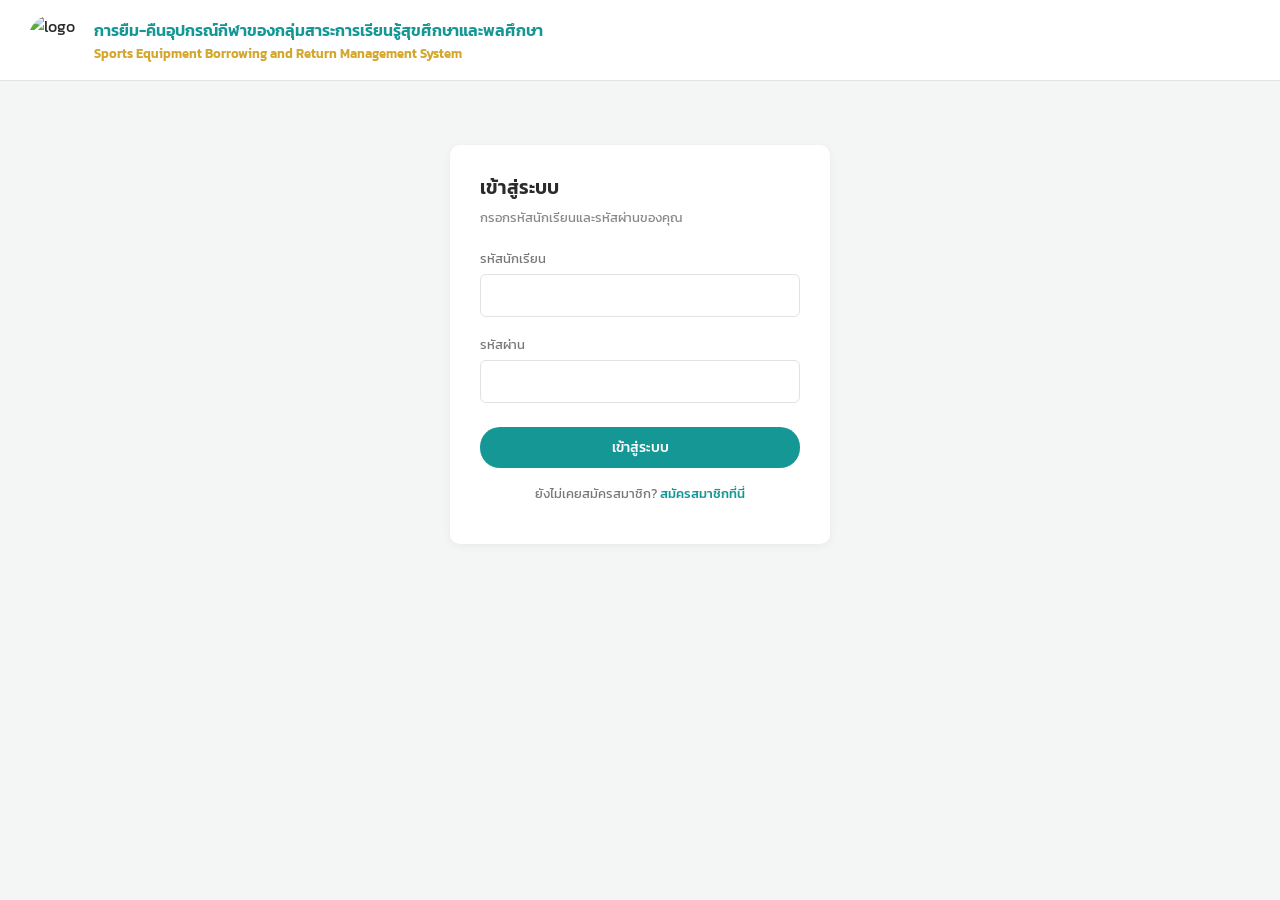
==== account-settings.html @ 096de62b "Add files via upload" ====
<!DOCTYPE html>
<html lang="th">
<head>
<meta charset="UTF-8">
<meta name="viewport" content="width=device-width, initial-scale=1.0">
<title>ตั้งค่าบัญชี - ระบบยืม-คืนอุปกรณ์กีฬา</title>
<link href="https://fonts.googleapis.com/css2?family=Kanit:wght@400;500;600;700&display=swap" rel="stylesheet">
<link rel="stylesheet" href="style.css">
</head>
<body>

  <header class="topbar">
    <div class="brand">
      <img src="images/LOGO-SSP.png" alt="logo" class="logo-img">

      <div class="brand-text">
        <p class="th">การยืม-คืนอุปกรณ์กีฬาของกลุ่มสาระการเรียนรู้สุขศึกษาและพลศึกษา</p>
        <p class="en">Sports Equipment Borrowing and Return Management System</p>
      </div>
    </div>

    <div class="profile" id="profileToggle">
      <div class="avatar">
        <svg viewBox="0 0 24 24" fill="currentColor"><path d="M12 12c2.7 0 4.9-2.2 4.9-4.9S14.7 2.2 12 2.2 7.1 4.4 7.1 7.1 9.3 12 12 12zm0 2.5c-3.3 0-9.8 1.6-9.8 4.9v2.4h19.6v-2.4c0-3.3-6.5-4.9-9.8-4.9z"/></svg>
      </div>
      <svg class="chevron" viewBox="0 0 24 24" fill="none" stroke="currentColor" stroke-width="2">
        <path d="M6 9l6 6 6-6"/>
      </svg>

      <div class="profile-menu">
        <a href="profile.html">โปรไฟล์ของฉัน</a>
        <a href="account-settings.html">ตั้งค่าบัญชี</a>
        <a href="contact.html">ติดต่อเรา</a>
                <a href="#" id="switchUserLink">ออกจากระบบ</a>
      </div>
    </div>
  </header>

  <nav class="navbar">
    <a href="index.html">หน้าหลัก</a>
    <a href="equipment.html">รายการอุปกรณ์ทั้งหมด</a>
    <a href="booking.html">จองอุปกรณ์</a>
    <a href="history.html">ประวัติการยืม-คืน</a>
  </nav>

  <main>
    <div class="profile-layout">

      <aside class="side-menu">
        <a href="profile.html" class="side-item">
          <svg viewBox="0 0 24 24" fill="none" stroke="currentColor" stroke-width="2"><circle cx="12" cy="8" r="4"/><path d="M4 20c0-4.4 3.6-8 8-8s8 3.6 8 8"/></svg>
          โปรไฟล์ของฉัน
        </a>
        <a href="account-settings.html" class="side-item active">
          <svg viewBox="0 0 24 24" fill="none" stroke="currentColor" stroke-width="2"><circle cx="12" cy="12" r="3"/><path d="M19.4 15a1.7 1.7 0 0 0 .3 1.9l.1.1a2 2 0 1 1-2.8 2.8l-.1-.1a1.7 1.7 0 0 0-1.9-.3 1.7 1.7 0 0 0-1 1.5V21a2 2 0 1 1-4 0v-.1a1.7 1.7 0 0 0-1-1.6 1.7 1.7 0 0 0-1.9.3l-.1.1a2 2 0 1 1-2.8-2.8l.1-.1a1.7 1.7 0 0 0 .3-1.9 1.7 1.7 0 0 0-1.5-1H3a2 2 0 1 1 0-4h.1a1.7 1.7 0 0 0 1.6-1 1.7 1.7 0 0 0-.3-1.9l-.1-.1a2 2 0 1 1 2.8-2.8l.1.1a1.7 1.7 0 0 0 1.9.3H9a1.7 1.7 0 0 0 1-1.5V3a2 2 0 1 1 4 0v.1a1.7 1.7 0 0 0 1 1.5 1.7 1.7 0 0 0 1.9-.3l.1-.1a2 2 0 1 1 2.8 2.8l-.1.1a1.7 1.7 0 0 0-.3 1.9V9a1.7 1.7 0 0 0 1.5 1H21a2 2 0 1 1 0 4h-.1a1.7 1.7 0 0 0-1.5 1z"/></svg>
          ตั้งค่าบัญชี
        </a>
        <a href="contact.html" class="side-item">
          <svg viewBox="0 0 24 24" fill="none" stroke="currentColor" stroke-width="2"><circle cx="12" cy="12" r="10"/><path d="M9.1 9a3 3 0 0 1 5.8 1c0 2-3 2-3 4"/><line x1="12" y1="17" x2="12" y2="17.01"/></svg>
          ติดต่อเรา
        </a>
      </aside>

      <section class="profile-panel">
        <h2 class="profile-panel-title">ตั้งค่าบัญชีผู้ใช้</h2>

        <div id="saveMsg" class="save-msg">บันทึกข้อมูลเรียบร้อยแล้ว</div>

        <form id="studentSettingsForm" class="settings-grid">

          <div class="settings-col">
            <p class="settings-col-title">ข้อมูลทั่วไป</p>
            <div class="form-group">
              <label for="input-name">ชื่อ-สกุล</label>
              <input type="text" id="input-name" name="name">
            </div>
            <div class="form-group">
              <label for="input-email">อีเมล</label>
              <input type="email" id="input-email" name="email">
            </div>
            <div class="form-group">
              <label for="input-phone">เบอร์โทรศัพท์</label>
              <input type="text" id="input-phone" name="phone">
            </div>
          </div>

          <div class="settings-col">
            <p class="settings-col-title">ข้อมูลนักเรียน</p>

            <div class="form-group">
              <label for="input-studentid">รหัสนักเรียน</label>
              <input type="text" id="input-studentid" name="studentId">
            </div>

            <div class="form-group">
              <label for="input-class">ชั้นเรียนของนักเรียน</label>
              <input type="text" id="input-class" name="className" placeholder="เช่น ม.5/3">
            </div>

            <div class="form-group">
              <label for="input-role">บทบาท</label>
              <select id="input-role" name="role">
                <option value="นักเรียน">นักเรียน</option>
                <option value="ครู">ครู</option>
                <option value="เจ้าหน้าที่">เจ้าหน้าที่</option>
              </select>
            </div>

            <div class="form-group">
              <label for="input-birthday">วันเกิด</label>
              <input type="date" id="input-birthday" name="birthday">
            </div>
          </div>

          <div class="settings-actions">
            <button type="submit" class="btn-save">บันทึกข้อมูล</button>
            <button type="button" id="cancelBtn" class="btn-cancel">ยกเลิก</button>
          </div>

        </form>
      </section>

    </div>
  </main>
    <script src="auth.js"></script>
    <script src="sheetdb-api.js"></script>
    <script src="script.js"></script>
</body>
</html>
---- style.css ----
:root{
  --teal: #159895;
  --teal-dark: #0d6e6b;
  --gold: #d4a72c;
  --text-dark: #2b2b2b;
  --border: #e2e2e2;
}
*{box-sizing:border-box;}
body{
  margin:0;
  font-family:'Kanit', sans-serif;
  background:#f4f6f6;
  color:var(--text-dark);
}

.topbar{
  display:flex;
  align-items:center;
  justify-content:space-between;
  padding:14px 28px;
  background:#fff;
  border-bottom:1px solid var(--border);
}
.brand{
  display:flex;
  align-items:center;
  gap:14px;
}

.logo-placeholder{
  width:52px;
  height:52px;
  border-radius:50%;
  background:#eef2f2;
  border:2px dashed #b9c4c4;
  display:flex;
  align-items:center;
  justify-content:center;
  font-size:11px;
  color:#8a9a9a;
  text-align:center;
  line-height:1.2;
  flex-shrink:0;
}

.logo-img{
  width:52px;
  height:52px;
  border-radius:50%;
  object-fit:cover;
  flex-shrink:0;
}

.brand-text .th{
  margin:0;
  font-size:16px;
  font-weight:600;
  color:var(--teal);
}
.brand-text .en{
  margin:2px 0 0;
  font-size:13px;
  font-weight:600;
  color:var(--gold);
}

.profile{
  position:relative;
  display:flex;
  align-items:center;
  gap:6px;
  cursor:pointer;
  user-select:none;
}
.avatar{
  width:38px;
  height:38px;
  border-radius:50%;
  background:#cfd8d8;
  display:flex;
  align-items:center;
  justify-content:center;
  color:#fff;
}
.avatar svg{width:20px;height:20px;}
.chevron{
  width:14px;height:14px;
  color:#666;
  transition:transform .2s ease;
}
.profile.open .chevron{transform:rotate(180deg);}

.profile-menu{
  position:absolute;
  top:calc(100% + 10px);
  right:0;
  background:#fff;
  border:1px solid var(--border);
  border-radius:8px;
  box-shadow:0 8px 20px rgba(0,0,0,.08);
  min-width:180px;
  padding:8px 0;
  display:none;
  z-index:20;
}
.profile.open .profile-menu{display:block;}
.profile-menu a{
  display:block;
  padding:10px 18px;
  color:var(--text-dark);
  text-decoration:none;
  font-size:14px;
}
.profile-menu a:hover{background:#f2f5f5;}

.navbar{
  background:var(--teal);
  display:flex;
  align-items:center;
  justify-content:center;
  gap:48px;
  padding:0 28px;
}
.navbar a{
  color:#fff;
  text-decoration:none;
  font-size:15px;
  font-weight:500;
  padding:16px 4px;
  display:inline-block;
  position:relative;
  opacity:.95;
}
.navbar a:hover{opacity:1;}
.navbar a.active::after{
  content:"";
  position:absolute;
  left:0;right:0;bottom:0;
  height:3px;
  background:#fff;
  border-radius:2px 2px 0 0;
}

main {
    padding: 40px;
    min-height: 400px;
}
.page-title{
  margin:0 0 8px;
  font-size:24px;
  font-weight:600;
  color:var(--teal-dark);
}
.page-desc{
  margin:0;
  color:#777;
  font-size:14px;
}

.home-main{
  padding:0 0 40px;
}
.hero-banner{
  width:100%;
  max-height:320px;
  overflow:hidden;
  border-radius:0 0 12px 12px;
  margin-bottom:28px;
}
.hero-banner-img{
  width:100%;
  height:100%;
  max-height:320px;
  object-fit:cover;
  display:block;
}
.home-intro{
  padding:0 40px;
}

.equip-panel{
  background:#fff;
  border-radius:10px;
  padding:24px 28px 32px;
  box-shadow:0 2px 10px rgba(0,0,0,.05);
}

.equip-topline{
  display:flex;
  align-items:center;
  justify-content:space-between;
  flex-wrap:wrap;
  gap:14px;
  margin-bottom:18px;
}
.equip-title{
  margin:0;
  font-size:19px;
  font-weight:600;
  color:var(--text-dark);
}
.equip-search{
  display:flex;
  align-items:center;
  gap:10px;
  flex-wrap:wrap;
}
.equip-search input[type="text"]{
  border:1px solid var(--border);
  border-radius:20px;
  padding:9px 16px;
  font-family:inherit;
  font-size:13px;
  width:200px;
  outline:none;
}
.equip-search input[type="text"]:focus{
  border-color:var(--teal);
}
.equip-search select{
  border:1px solid var(--border);
  border-radius:20px;
  padding:9px 14px;
  font-family:inherit;
  font-size:13px;
  color:var(--text-dark);
  background:#fff;
  outline:none;
}
.btn-search{
  background:var(--teal);
  color:#fff;
  border:none;
  border-radius:20px;
  padding:9px 22px;
  font-family:inherit;
  font-size:13px;
  font-weight:500;
  cursor:pointer;
  transition:background .15s ease;
}
.btn-search:hover{background:var(--teal-dark);}

.category-tabs{
  display:flex;
  flex-wrap:wrap;
  gap:10px;
  margin-bottom:26px;
}
.tab{
  border:1px solid var(--teal);
  background:#fff;
  color:var(--teal);
  border-radius:20px;
  padding:8px 20px;
  font-family:inherit;
  font-size:13px;
  font-weight:500;
  cursor:pointer;
  transition:all .15s ease;
}
.tab:hover{background:#eafbfa;}
.tab.active{
  background:var(--teal);
  color:#fff;
}

.equip-grid{
  display:grid;
  grid-template-columns:repeat(5, 1fr);
  gap:20px;
}
.equip-card{
  border:1px solid var(--border);
  border-radius:10px;
  padding:16px;
  text-align:center;
  display:flex;
  flex-direction:column;
  align-items:center;
}
.equip-img-placeholder{
  width:100%;
  aspect-ratio:1/1;
  border-radius:8px;
  background:#eef2f2;
  border:2px dashed #b9c4c4;
  display:flex;
  align-items:center;
  justify-content:center;
  font-size:12px;
  color:#8a9a9a;
  text-align:center;
  line-height:1.3;
  margin-bottom:12px;
}
.equip-img{
  width:100%;
  aspect-ratio:1/1;
  object-fit:cover;
  border-radius:8px;
  margin-bottom:12px;
}
.equip-name{
  margin:0 0 4px;
  font-size:14px;
  font-weight:600;
  color:var(--text-dark);
}
.equip-meta{
  margin:0;
  font-size:12px;
  color:#888;
  line-height:1.5;
}
.btn-borrow{
  margin-top:12px;
  width:100%;
  border:1px solid var(--teal);
  background:#fff;
  color:var(--teal);
  border-radius:20px;
  padding:8px 0;
  font-family:inherit;
  font-size:13px;
  font-weight:500;
  cursor:pointer;
  transition:all .15s ease;
}
.btn-borrow:hover{
  background:var(--teal);
  color:#fff;
}

@media (max-width:1000px){
  .equip-grid{grid-template-columns:repeat(3, 1fr);}
}
@media (max-width:640px){
  .equip-grid{grid-template-columns:repeat(2, 1fr);}
}

.profile-layout{
  display:flex;
  align-items:flex-start;
  gap:20px;
}

.side-menu{
  background:#fff;
  border-radius:10px;
  box-shadow:0 2px 10px rgba(0,0,0,.05);
  width:210px;
  flex-shrink:0;
  padding:10px 0;
  display:flex;
  flex-direction:column;
}
.side-item{
  display:flex;
  align-items:center;
  gap:12px;
  padding:13px 20px;
  color:#555;
  text-decoration:none;
  font-size:14px;
  border-left:3px solid transparent;
}
.side-item svg{
  width:18px;
  height:18px;
  flex-shrink:0;
}
.side-item:hover{background:#f4f7f7;}
.side-item.active{
  color:var(--teal);
  background:#eafbfa;
  border-left-color:var(--teal);
  font-weight:500;
}

.profile-panel{
  background:#fff;
  border-radius:10px;
  box-shadow:0 2px 10px rgba(0,0,0,.05);
  padding:24px 28px;
  flex:1;
}
.profile-panel-title{
  margin:0 0 22px;
  font-size:17px;
  font-weight:600;
  color:var(--text-dark);
}
.panel-header-row{
  display:flex;
  align-items:center;
  justify-content:space-between;
  gap:14px;
  margin-bottom:22px;
}
.panel-header-row .profile-panel-title{
  margin:0;
}
.profile-body{
  display:flex;
  gap:40px;
  flex-wrap:wrap;
}
.profile-photo-block{
  display:flex;
  flex-direction:column;
  align-items:center;
  gap:14px;
  flex-shrink:0;
}
.avatar-placeholder{
  width:110px;
  height:110px;
  border-radius:50%;
  background:#e7ecec;
  display:flex;
  align-items:center;
  justify-content:center;
  color:#aeb8b8;
}
.avatar-placeholder svg{width:56px;height:56px;}
.avatar-photo{
  width:110px;
  height:110px;
  border-radius:50%;
  object-fit:cover;
}
.btn-change-photo{
  border:none;
  background:var(--teal);
  color:#fff;
  border-radius:20px;
  padding:8px 18px;
  font-family:inherit;
  font-size:13px;
  font-weight:500;
  cursor:pointer;
  white-space:nowrap;
  transition:background .15s ease;
}
.btn-change-photo:hover{background:var(--teal-dark);}

.profile-info{
  border-collapse:collapse;
  font-size:14px;
}
.profile-info td{
  padding:9px 0;
  vertical-align:top;
}
.profile-info .label{
  color:#888;
  padding-right:40px;
  white-space:nowrap;
}
.profile-info .value{
  color:var(--text-dark);
  font-weight:500;
}

@media (max-width:750px){
  .profile-layout{flex-direction:column;}
  .side-menu{
    width:100%;
    flex-direction:row;
    overflow-x:auto;
  }
  .side-item{border-left:none; border-bottom:3px solid transparent; white-space:nowrap;}
  .side-item.active{border-left:none; border-bottom-color:var(--teal);}
  .profile-body{gap:24px;}
}

@media (max-width:700px){
  .navbar{flex-wrap:wrap; gap:20px;}
  .brand-text .th{font-size:14px;}
}

.save-msg{
  display:none;
  background:#e6f8f0;
  color:#1a9d5c;
  border:1px solid #b6ecd2;
  border-radius:6px;
  padding:10px 16px;
  font-size:13px;
  margin-bottom:18px;
}
.save-msg.show{display:block;}

.settings-grid{
  display:grid;
  grid-template-columns:1fr 1fr;
  gap:40px;
  align-items:start;
}
.settings-col-title{
  margin:0 0 18px;
  font-size:14px;
  font-weight:600;
  color:var(--text-dark);
}
.form-group{
  margin-bottom:18px;
}
.form-group label{
  display:block;
  font-size:13px;
  color:#777;
  margin-bottom:6px;
}
.field-hint{
  margin:6px 0 0;
  font-size:12px;
  color:#999;
}
.form-group input[type="text"],
.form-group input[type="email"],
.form-group input[type="password"],
.form-group input[type="date"],
.form-group select{
  width:100%;
  border:1px solid var(--border);
  border-radius:6px;
  padding:10px 14px;
  font-family:inherit;
  font-size:14px;
  color:var(--text-dark);
  outline:none;
  background:#fff;
  transition:border-color .15s ease;
}
.form-group input:focus,
.form-group select:focus{
  border-color:var(--teal);
}

.settings-actions{
  grid-column:1 / -1;
  display:flex;
  justify-content:flex-end;
  gap:12px;
  margin-top:6px;
}
.btn-save{
  border:none;
  background:var(--teal);
  color:#fff;
  border-radius:20px;
  padding:10px 30px;
  font-family:inherit;
  font-size:14px;
  font-weight:500;
  cursor:pointer;
  transition:background .15s ease;
}
.btn-save:hover{background:var(--teal-dark);}
.btn-cancel{
  border:1px solid var(--border);
  background:#fff;
  color:#666;
  border-radius:20px;
  padding:10px 30px;
  font-family:inherit;
  font-size:14px;
  font-weight:500;
  cursor:pointer;
  transition:background .15s ease;
}
.btn-cancel:hover{background:#f4f6f6;}

@media (max-width:650px){
  .settings-grid{grid-template-columns:1fr;}
}

.booking-layout{
  display:grid;
  grid-template-columns:340px 1fr;
  gap:20px;
  align-items:start;
}
.booking-form-panel,
.booking-list-panel{
  background:#fff;
  border-radius:10px;
  box-shadow:0 2px 10px rgba(0,0,0,.05);
  padding:22px 24px;
}
.panel-title{
  margin:0 0 20px;
  font-size:16px;
  font-weight:600;
  color:var(--text-dark);
}
.booking-form-actions{
  display:flex;
  gap:12px;
  margin-top:6px;
}
.booking-form-actions .btn-save,
.booking-form-actions .btn-cancel{
  flex:1;
  padding:10px 0;
}
.date-select-group{
  display:grid;
  grid-template-columns:70px 1.4fr 90px;
  gap:8px;
}
.date-select-group select{
  width:100%;
  border:1px solid var(--border);
  border-radius:6px;
  padding:10px 8px;
  font-family:inherit;
  font-size:13px;
  color:var(--text-dark);
  outline:none;
  background:#fff;
}
.date-select-group select:focus{
  border-color:var(--teal);
}

.booking-list{
  display:flex;
  flex-direction:column;
  gap:14px;
}
.booking-item{
  display:flex;
  align-items:center;
  gap:14px;
  padding:12px;
  border:1px solid var(--border);
  border-radius:8px;
}
.booking-icon{
  width:38px;
  height:38px;
  border-radius:50%;
  background:#eef2f2;
  display:flex;
  align-items:center;
  justify-content:center;
  color:var(--teal-dark);
  flex-shrink:0;
}
.booking-icon svg{width:20px;height:20px;}
.booking-info{
  flex:1;
  min-width:0;
}
.booking-info .b-name{
  margin:0 0 3px;
  font-size:14px;
  font-weight:600;
  color:var(--text-dark);
}
.booking-info .b-time{
  margin:0;
  font-size:12px;
  color:#888;
}
.booking-item-status{
  display:flex;
  flex-direction:column;
  align-items:flex-end;
  gap:8px;
  flex-shrink:0;
}
.badge{
  flex-shrink:0;
  font-size:12px;
  font-weight:500;
  padding:5px 14px;
  border-radius:14px;
  white-space:nowrap;
}
.badge-pending{background:#fff3d6; color:#b4790a;}
.badge-active{background:#dff4ea; color:#1a9d5c;}
.badge-cancelled{background:#fde3e3; color:#d4453a;}
.badge-returned{background:#dff4ea; color:#1a9d5c;}
.badge-notreturned{background:#ffe9d6; color:#c9700f;}

.booking-view-all{
  display:inline-block;
  margin-top:16px;
  font-size:13px;
  color:var(--teal);
  text-decoration:none;
  font-weight:500;
}
.booking-view-all:hover{text-decoration:underline;}

.history-table{
  width:100%;
  border-collapse:collapse;
  font-size:14px;
}
.history-table th{
  text-align:left;
  color:#888;
  font-weight:500;
  font-size:13px;
  padding:10px 12px;
  border-bottom:1px solid var(--border);
}
.history-table td{
  padding:12px;
  border-bottom:1px solid var(--border);
  color:var(--text-dark);
}
.history-table tbody tr:last-child td{border-bottom:none;}
.btn-mini{
  border:1px solid var(--teal);
  background:#fff;
  color:var(--teal);
  border-radius:14px;
  padding:5px 14px;
  font-family:inherit;
  font-size:12px;
  font-weight:500;
  cursor:pointer;
  transition:all .15s ease;
}
.btn-mini:hover{background:var(--teal); color:#fff;}
.btn-mini-cancel{
  border-color:#d4453a;
  color:#d4453a;
}
.btn-mini-cancel:hover{background:#d4453a; color:#fff;}

.pagination{
  display:flex;
  justify-content:center;
  align-items:center;
  gap:8px;
  margin-top:22px;
}
.page-btn{
  width:32px;
  height:32px;
  border-radius:6px;
  border:1px solid var(--border);
  background:#fff;
  color:#666;
  font-family:inherit;
  font-size:13px;
  cursor:pointer;
  display:flex;
  align-items:center;
  justify-content:center;
}
.page-btn:hover{border-color:var(--teal); color:var(--teal);}
.page-btn.active{background:var(--teal); border-color:var(--teal); color:#fff;}
.page-btn:disabled{opacity:.4; cursor:default;}

@media (max-width:900px){
  .booking-layout{grid-template-columns:1fr;}
}

.empty-state{
  text-align:center;
  color:#999;
  font-size:14px;
  padding:30px 10px;
}
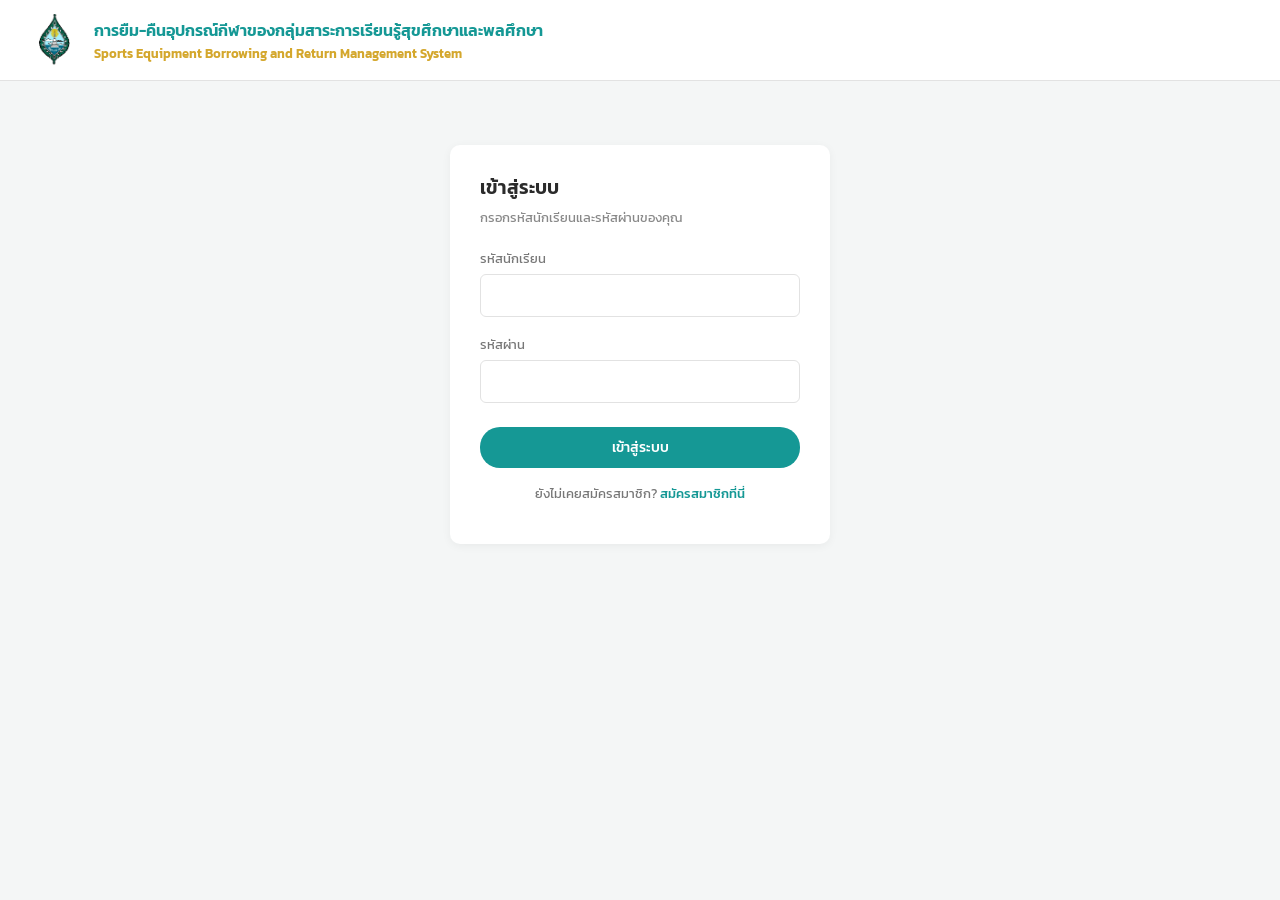
==== commit 296704f6: "Add files via upload" ====
--- a/account-settings.html
+++ b/account-settings.html
@@ -11,7 +11,7 @@
 
   <header class="topbar">
     <div class="brand">
-      <img src="images/LOGO-SSP.png" alt="logo" class="logo-img">
+      <img src="LOGO-SSP.png" alt="logo" class="logo-img">
 
       <div class="brand-text">
         <p class="th">การยืม-คืนอุปกรณ์กีฬาของกลุ่มสาระการเรียนรู้สุขศึกษาและพลศึกษา</p>
